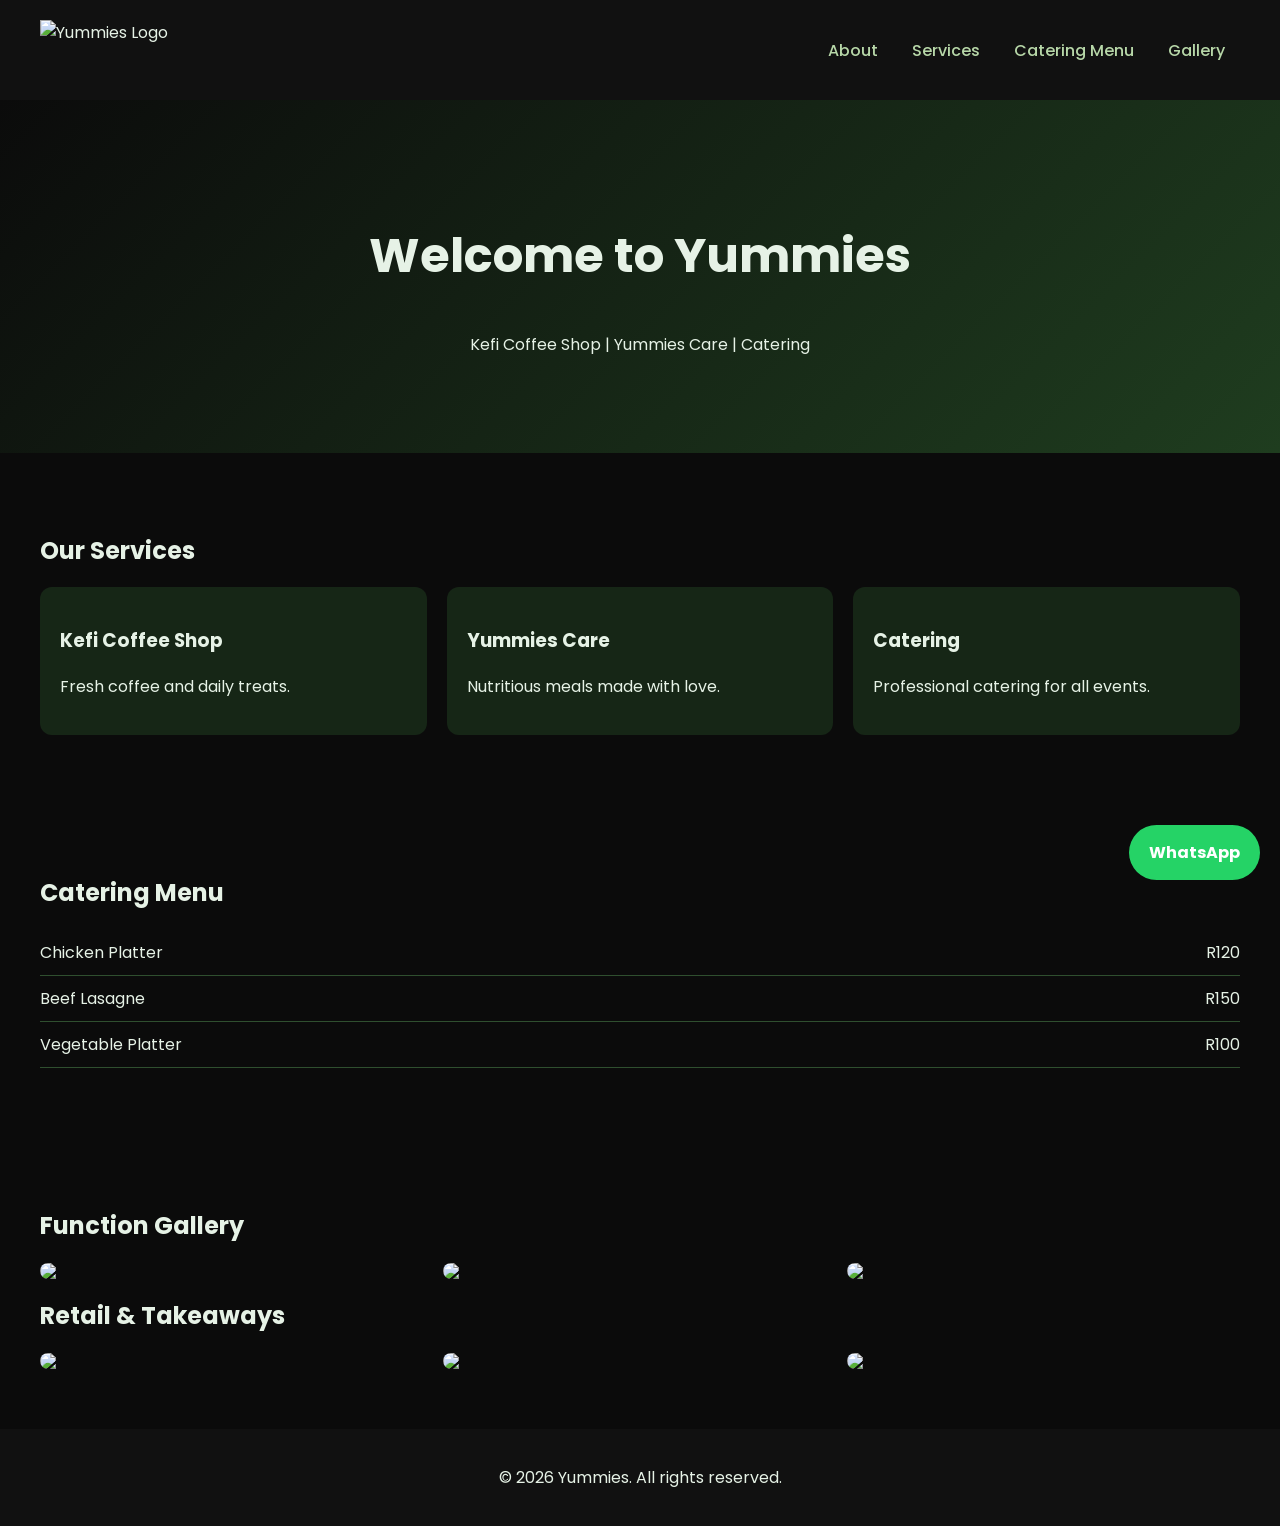
==== index.html @ 8cc7b69c "Create index.html" ====
<!DOCTYPE html><html lang="en">
<head>
<meta charset="UTF-8">
<meta name="viewport" content="width=device-width, initial-scale=1.0">
<title>Yummies</title>
<link href="https://fonts.googleapis.com/css2?family=Poppins:wght@300;400;600&display=swap" rel="stylesheet">
<style>
body { margin:0; font-family:'Poppins',sans-serif; background:#0b0b0b; color:#e6f2e6; }
header { display:flex; justify-content:space-between; align-items:center; padding:20px 40px; background:#111; }
.logo { height:60px; }
nav a { color:#b7d7a8; margin:0 15px; text-decoration:none; font-weight:500; }
nav a:hover { color:#7fbf7f; }
.hero { text-align:center; padding:80px 20px; background:linear-gradient(135deg,#0b0b0b,#1f3d1f); }
.hero h1 { font-size:48px; }
.section { padding:60px 40px; }
.cards { display:grid; grid-template-columns:repeat(auto-fit,minmax(250px,1fr)); gap:20px; }
.card { background:#162616; padding:20px; border-radius:12px; }
.gallery { display:grid; grid-template-columns:repeat(auto-fit,minmax(200px,1fr)); gap:10px; }
.gallery img { width:100%; border-radius:10px; }
.menu-item { display:flex; justify-content:space-between; border-bottom:1px solid #2f4f2f; padding:10px 0; }
footer { text-align:center; padding:20px; background:#111; }
.whatsapp { position:fixed; bottom:20px; right:20px; background:#25D366; color:white; padding:15px 20px; border-radius:50px; text-decoration:none; font-weight:bold; }
</style>
</head>
<body><header>
<img src="logo.jpg" class="logo" alt="Yummies Logo">
<nav>
<a href="#about">About</a>
<a href="#services">Services</a>
<a href="#menu">Catering Menu</a>
<a href="#gallery">Gallery</a>
</nav>
</header><section class="hero">
<h1>Welcome to Yummies</h1>
<p>Kefi Coffee Shop | Yummies Care | Catering</p>
</section><section id="services" class="section">
<h2>Our Services</h2>
<div class="cards">
<div class="card"><h3>Kefi Coffee Shop</h3><p>Fresh coffee and daily treats.</p></div>
<div class="card"><h3>Yummies Care</h3><p>Nutritious meals made with love.</p></div>
<div class="card"><h3>Catering</h3><p>Professional catering for all events.</p></div>
</div>
</section><section id="menu" class="section">
<h2>Catering Menu</h2>
<div class="menu-item"><span>Chicken Platter</span><span>R120</span></div>
<div class="menu-item"><span>Beef Lasagne</span><span>R150</span></div>
<div class="menu-item"><span>Vegetable Platter</span><span>R100</span></div>
</section><section id="gallery" class="section">
<h2>Function Gallery</h2>
<div class="gallery">
<img src="gallery1.jpg">
<img src="gallery2.jpg">
<img src="gallery3.jpg">
</div><h2>Retail & Takeaways</h2>
<div class="gallery">
<img src="retail1.jpg">
<img src="retail2.jpg">
<img src="retail3.jpg">
</div>
</section><footer>
<p>© 2026 Yummies. All rights reserved.</p>
</footer><a class="whatsapp" href="https://wa.me/your-number" target="_blank">WhatsApp</a>

</body>
</html>
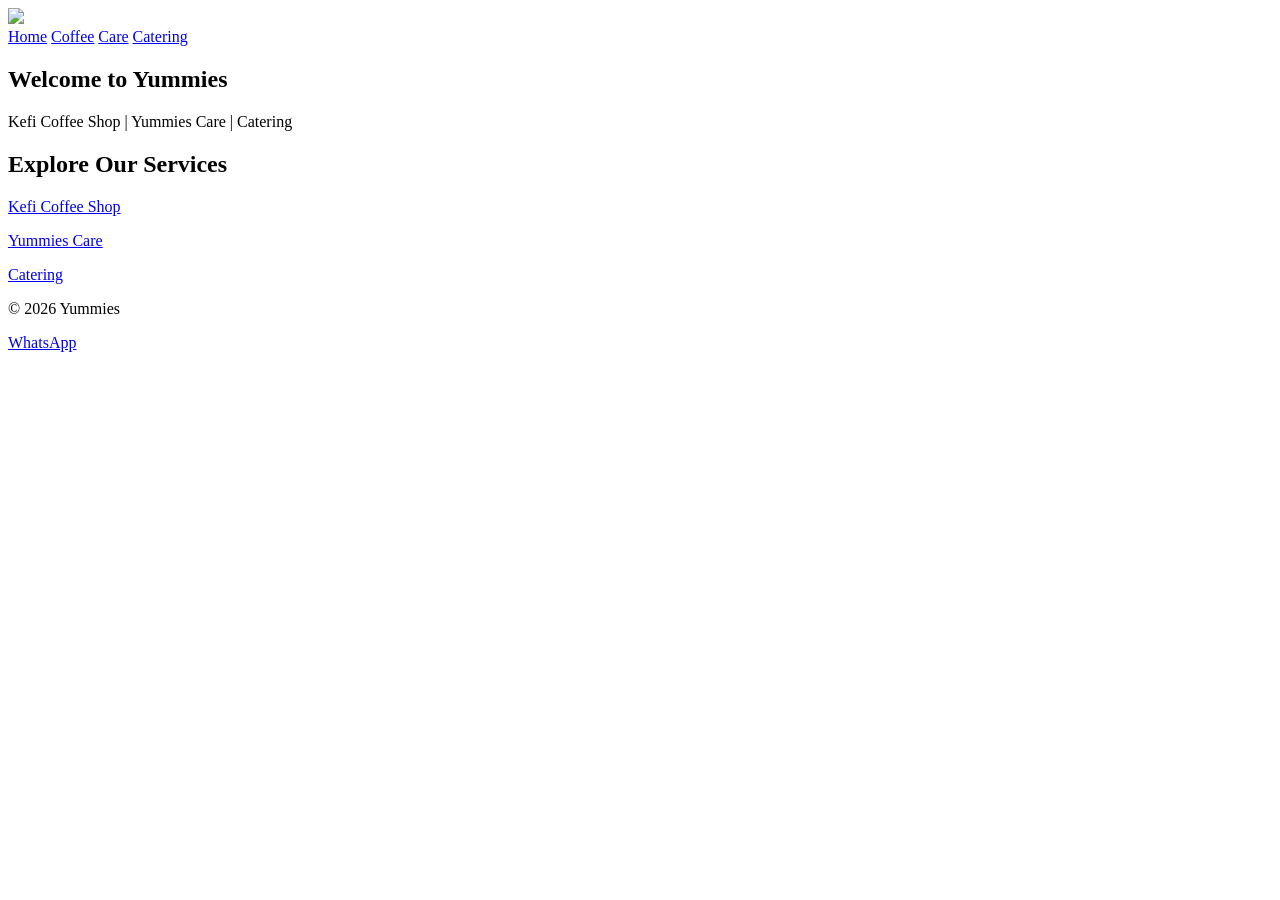
==== commit 734497ac: "Update index.html" ====
--- a/index.html
+++ b/index.html
@@ -1,65 +1,43 @@
-<!DOCTYPE html><html lang="en">
+<!DOCTYPE html>
+<html lang="en">
 <head>
 <meta charset="UTF-8">
 <meta name="viewport" content="width=device-width, initial-scale=1.0">
 <title>Yummies</title>
-<link href="https://fonts.googleapis.com/css2?family=Poppins:wght@300;400;600&display=swap" rel="stylesheet">
-<style>
-body { margin:0; font-family:'Poppins',sans-serif; background:#0b0b0b; color:#e6f2e6; }
-header { display:flex; justify-content:space-between; align-items:center; padding:20px 40px; background:#111; }
-.logo { height:60px; }
-nav a { color:#b7d7a8; margin:0 15px; text-decoration:none; font-weight:500; }
-nav a:hover { color:#7fbf7f; }
-.hero { text-align:center; padding:80px 20px; background:linear-gradient(135deg,#0b0b0b,#1f3d1f); }
-.hero h1 { font-size:48px; }
-.section { padding:60px 40px; }
-.cards { display:grid; grid-template-columns:repeat(auto-fit,minmax(250px,1fr)); gap:20px; }
-.card { background:#162616; padding:20px; border-radius:12px; }
-.gallery { display:grid; grid-template-columns:repeat(auto-fit,minmax(200px,1fr)); gap:10px; }
-.gallery img { width:100%; border-radius:10px; }
-.menu-item { display:flex; justify-content:space-between; border-bottom:1px solid #2f4f2f; padding:10px 0; }
-footer { text-align:center; padding:20px; background:#111; }
-.whatsapp { position:fixed; bottom:20px; right:20px; background:#25D366; color:white; padding:15px 20px; border-radius:50px; text-decoration:none; font-weight:bold; }
-</style>
+<link rel="stylesheet" href="style.css">
 </head>
-<body><header>
-<img src="logo.jpg" class="logo" alt="Yummies Logo">
+
+<body>
+
+<header>
+<img src="logo.jpg" class="logo">
 <nav>
-<a href="#about">About</a>
-<a href="#services">Services</a>
-<a href="#menu">Catering Menu</a>
-<a href="#gallery">Gallery</a>
+<a href="index.html">Home</a>
+<a href="coffee.html">Coffee</a>
+<a href="care.html">Care</a>
+<a href="catering.html">Catering</a>
 </nav>
-</header><section class="hero">
+</header>
+
+<section class="hero">
 <h1>Welcome to Yummies</h1>
 <p>Kefi Coffee Shop | Yummies Care | Catering</p>
-</section><section id="services" class="section">
-<h2>Our Services</h2>
-<div class="cards">
-<div class="card"><h3>Kefi Coffee Shop</h3><p>Fresh coffee and daily treats.</p></div>
-<div class="card"><h3>Yummies Care</h3><p>Nutritious meals made with love.</p></div>
-<div class="card"><h3>Catering</h3><p>Professional catering for all events.</p></div>
-</div>
-</section><section id="menu" class="section">
-<h2>Catering Menu</h2>
-<div class="menu-item"><span>Chicken Platter</span><span>R120</span></div>
-<div class="menu-item"><span>Beef Lasagne</span><span>R150</span></div>
-<div class="menu-item"><span>Vegetable Platter</span><span>R100</span></div>
-</section><section id="gallery" class="section">
-<h2>Function Gallery</h2>
-<div class="gallery">
-<img src="gallery1.jpg">
-<img src="gallery2.jpg">
-<img src="gallery3.jpg">
-</div><h2>Retail & Takeaways</h2>
-<div class="gallery">
-<img src="retail1.jpg">
-<img src="retail2.jpg">
-<img src="retail3.jpg">
-</div>
-</section><footer>
-<p>© 2026 Yummies. All rights reserved.</p>
-</footer><a class="whatsapp" href="https://wa.me/your-number" target="_blank">WhatsApp</a>
+</section>
+
+<section class="section">
+<h2>Explore Our Services</h2>
+
+<p><a href="coffee.html" class="btn">Kefi Coffee Shop</a></p>
+<p><a href="care.html" class="btn">Yummies Care</a></p>
+<p><a href="catering.html" class="btn">Catering</a></p>
+
+</section>
+
+<footer>
+<p>© 2026 Yummies</p>
+</footer>
+
+<a class="whatsapp" href="https://wa.me/your-number">WhatsApp</a>
 
 </body>
 </html>
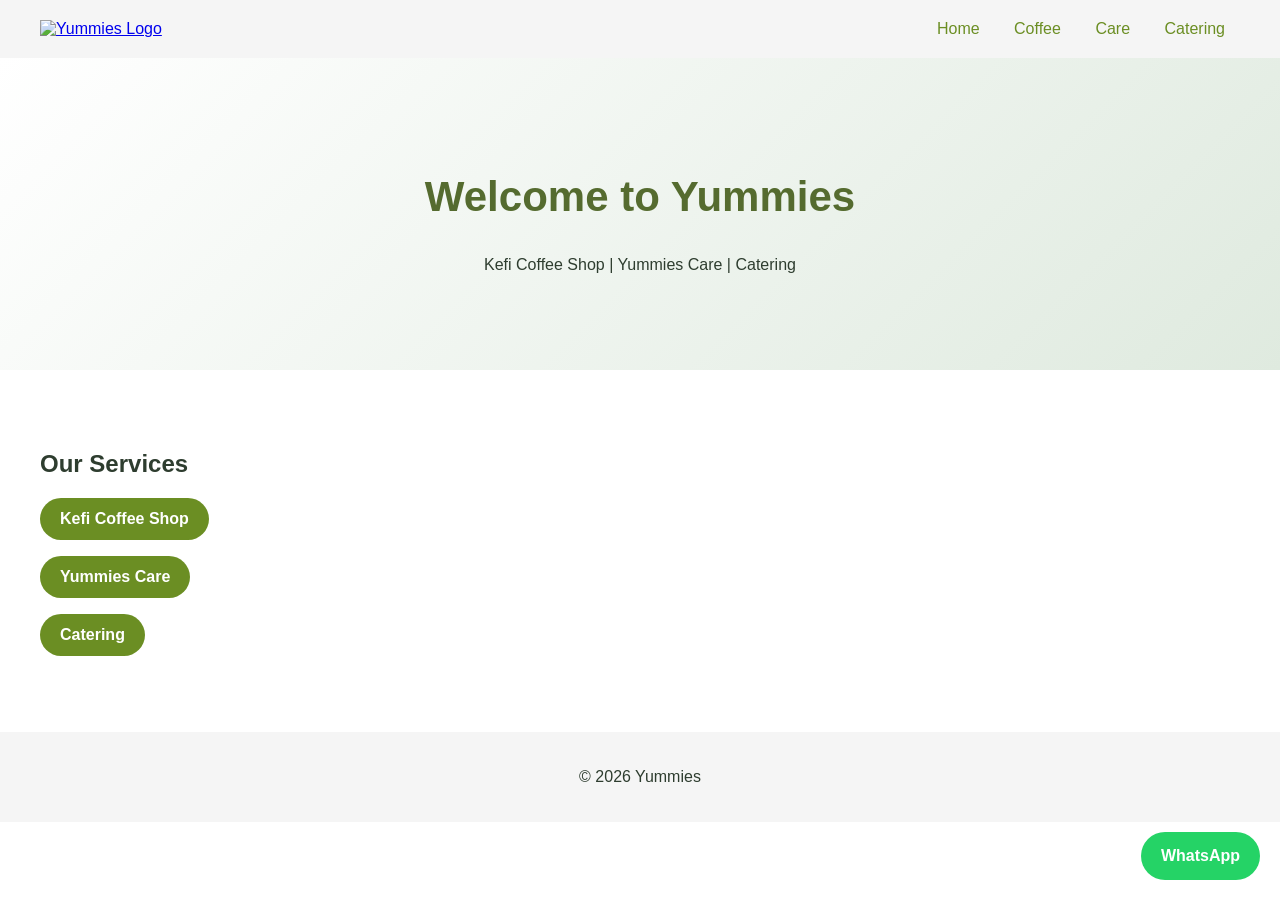
==== commit f252fbbd: "Update index.html" ====
--- a/index.html
+++ b/index.html
@@ -10,7 +10,10 @@
 <body>
 
 <header>
-<img src="logo.jpg" class="logo">
+<a href="index.html">
+    <img src="images/logo.jpg" class="logo" alt="Yummies Logo">
+</a>
+
 <nav>
 <a href="index.html">Home</a>
 <a href="coffee.html">Coffee</a>
@@ -25,11 +28,11 @@
 </section>
 
 <section class="section">
-<h2>Explore Our Services</h2>
+<h2>Our Services</h2>
 
-<p><a href="coffee.html" class="btn">Kefi Coffee Shop</a></p>
-<p><a href="care.html" class="btn">Yummies Care</a></p>
-<p><a href="catering.html" class="btn">Catering</a></p>
+<p><a class="btn" href="coffee.html">Kefi Coffee Shop</a></p>
+<p><a class="btn" href="care.html">Yummies Care</a></p>
+<p><a class="btn" href="catering.html">Catering</a></p>
 
 </section>
 
@@ -37,7 +40,7 @@
 <p>© 2026 Yummies</p>
 </footer>
 
-<a class="whatsapp" href="https://wa.me/your-number">WhatsApp</a>
+<a class="whatsapp" href="https://wa.me/27831234567" target="_blank">WhatsApp</a>
 
 </body>
 </html>
--- a/style.css
+++ b/style.css
@@ -0,0 +1,87 @@
+body {
+    margin:0;
+    font-family:'Poppins',sans-serif;
+    background:#ffffff;
+    color:#2e3d2f;
+}
+
+header {
+    display:flex;
+    justify-content:space-between;
+    align-items:center;
+    padding:20px 40px;
+    background:#f5f5f5;
+}
+
+.logo {
+    height:60px;
+}
+
+nav a {
+    color:#6b8e23;
+    margin:0 15px;
+    text-decoration:none;
+    font-weight:500;
+}
+
+nav a:hover {
+    color:#556b2f;
+}
+
+.hero {
+    text-align:center;
+    padding:80px 20px;
+    background:linear-gradient(135deg,#ffffff,#dfeadf);
+}
+
+.hero h1 {
+    font-size:42px;
+    color:#556b2f;
+}
+
+.section {
+    padding:60px 40px;
+}
+
+.gallery {
+    display:grid;
+    grid-template-columns:repeat(auto-fit,minmax(200px,1fr));
+    gap:10px;
+}
+
+.gallery img {
+    width:100%;
+    border-radius:10px;
+}
+
+.btn {
+    display:inline-block;
+    padding:12px 20px;
+    background:#6b8e23;
+    color:white;
+    text-decoration:none;
+    border-radius:25px;
+    font-weight:bold;
+}
+
+.btn:hover {
+    background:#556b2f;
+}
+
+footer {
+    text-align:center;
+    padding:20px;
+    background:#f5f5f5;
+}
+
+.whatsapp {
+    position:fixed;
+    bottom:20px;
+    right:20px;
+    background:#25D366;
+    color:white;
+    padding:15px 20px;
+    border-radius:50px;
+    text-decoration:none;
+    font-weight:bold;
+}
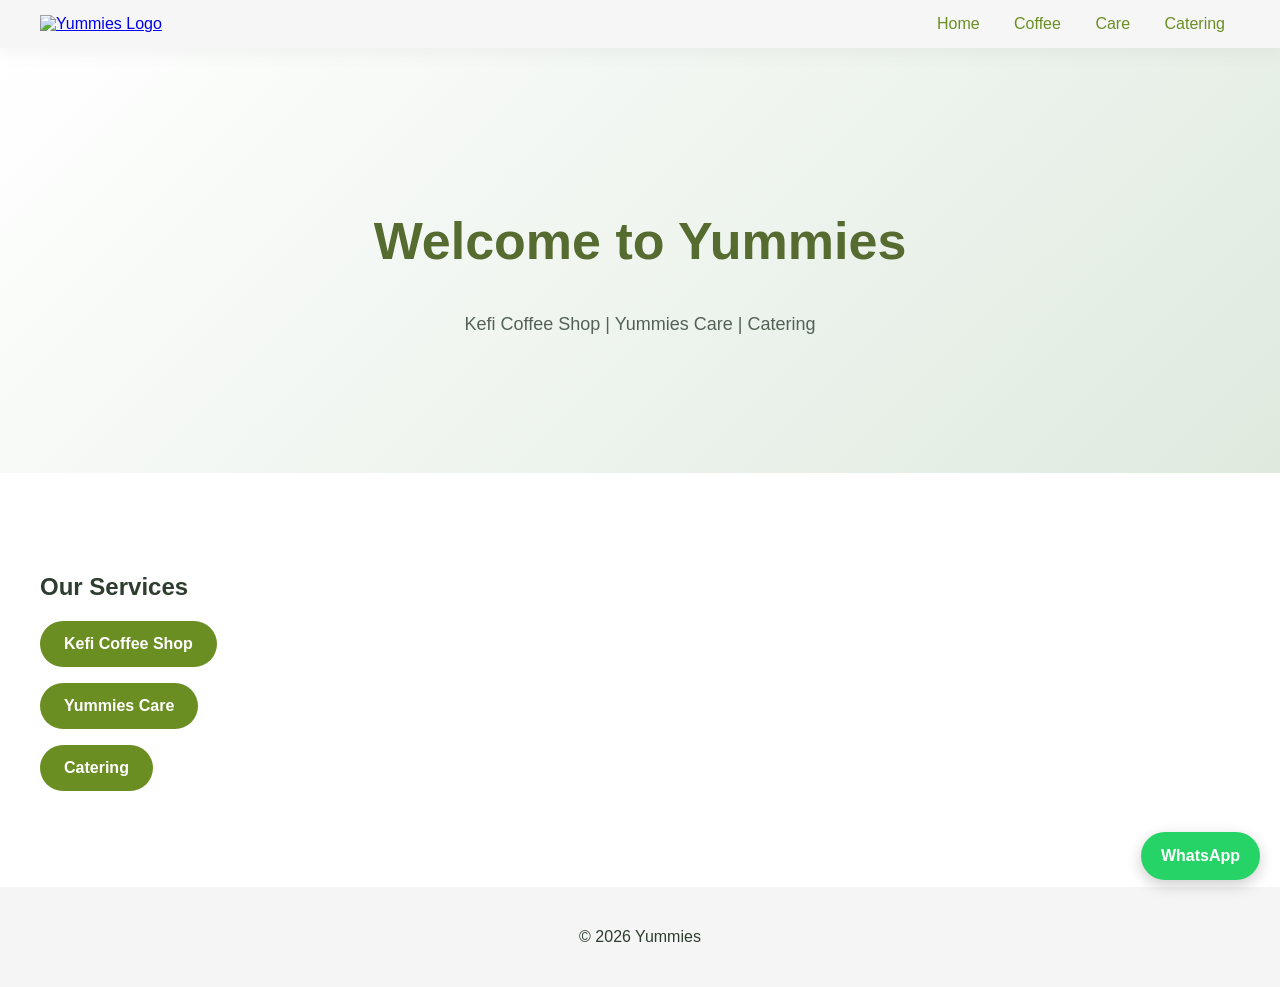
==== commit 7a175643: "Update index.html" ====
--- a/index.html
+++ b/index.html
@@ -11,12 +11,12 @@
 
 <header>
 <a href="index.html">
-    <img src="images/logo.jpg" class="logo" alt="Yummies Logo">
+    <img src="images/yumlogo.jpg" class="logo" alt="Yummies Logo">
 </a>
 
 <nav>
 <a href="index.html">Home</a>
-<a href="coffee.html">Coffee</a>
+<a href="kefi.html">Coffee</a>
 <a href="care.html">Care</a>
 <a href="catering.html">Catering</a>
 </nav>
@@ -30,7 +30,7 @@
 <section class="section">
 <h2>Our Services</h2>
 
-<p><a class="btn" href="coffee.html">Kefi Coffee Shop</a></p>
+<p><a class="btn" href="kefi.html">Kefi Coffee Shop</a></p>
 <p><a class="btn" href="care.html">Yummies Care</a></p>
 <p><a class="btn" href="catering.html">Catering</a></p>
 
@@ -40,7 +40,12 @@
 <p>© 2026 Yummies</p>
 </footer>
 
-<a class="whatsapp" href="https://wa.me/27831234567" target="_blank">WhatsApp</a>
+<!-- ✅ WORKING WHATSAPP -->
+<a class="whatsapp"
+href="https://wa.me/27696114917?text=Hi%20Yummies%2C%20I%20would%20like%20to%20make%20an%20order"
+target="_blank">
+WhatsApp
+</a>
 
 </body>
 </html>
--- a/style.css
+++ b/style.css
@@ -3,18 +3,30 @@
     font-family:'Poppins',sans-serif;
     background:#ffffff;
     color:#2e3d2f;
+    scroll-behavior:smooth;
 }
 
+/* Sticky glass header */
 header {
+    position:sticky;
+    top:0;
+    z-index:1000;
     display:flex;
     justify-content:space-between;
     align-items:center;
-    padding:20px 40px;
-    background:#f5f5f5;
+    padding:15px 40px;
+    background:rgba(245,245,245,0.85);
+    backdrop-filter: blur(10px);
+    box-shadow:0 4px 20px rgba(0,0,0,0.05);
 }
 
 .logo {
     height:60px;
+    transition:0.3s;
+}
+
+.logo:hover {
+    transform:scale(1.05);
 }
 
 nav a {
@@ -22,55 +34,83 @@
     margin:0 15px;
     text-decoration:none;
     font-weight:500;
+    position:relative;
 }
 
-nav a:hover {
-    color:#556b2f;
+nav a::after {
+    content:'';
+    position:absolute;
+    left:0;
+    bottom:-5px;
+    width:0%;
+    height:2px;
+    background:#6b8e23;
+    transition:0.3s;
+}
+
+nav a:hover::after {
+    width:100%;
 }
 
 .hero {
     text-align:center;
-    padding:80px 20px;
+    padding:120px 20px;
     background:linear-gradient(135deg,#ffffff,#dfeadf);
+    animation:fadeIn 1s ease-in-out;
 }
 
 .hero h1 {
-    font-size:42px;
+    font-size:52px;
     color:#556b2f;
+    animation:slideUp 1s ease;
+}
+
+.hero p {
+    font-size:18px;
+    opacity:0.8;
 }
 
 .section {
-    padding:60px 40px;
+    padding:80px 40px;
+    animation:fadeIn 1s ease;
 }
 
 .gallery {
     display:grid;
-    grid-template-columns:repeat(auto-fit,minmax(200px,1fr));
-    gap:10px;
+    grid-template-columns:repeat(auto-fit,minmax(220px,1fr));
+    gap:15px;
 }
 
 .gallery img {
     width:100%;
-    border-radius:10px;
+    border-radius:12px;
+    transition:0.4s;
+    box-shadow:0 5px 15px rgba(0,0,0,0.08);
+}
+
+.gallery img:hover {
+    transform:scale(1.05);
 }
 
 .btn {
     display:inline-block;
-    padding:12px 20px;
+    padding:14px 24px;
     background:#6b8e23;
     color:white;
     text-decoration:none;
-    border-radius:25px;
+    border-radius:30px;
     font-weight:bold;
+    transition:0.3s;
 }
 
 .btn:hover {
     background:#556b2f;
+    transform:translateY(-2px);
 }
 
 footer {
     text-align:center;
-    padding:20px;
+    padding:25px;
     background:#f5f5f5;
 }
 
@@ -84,4 +124,16 @@
     border-radius:50px;
     text-decoration:none;
     font-weight:bold;
+    box-shadow:0 5px 15px rgba(0,0,0,0.2);
 }
+
+/* animations */
+@keyframes fadeIn {
+    from {opacity:0;}
+    to {opacity:1;}
+}
+
+@keyframes slideUp {
+    from {transform:translateY(30px); opacity:0;}
+    to {transform:translateY(0); opacity:1;}
+}
